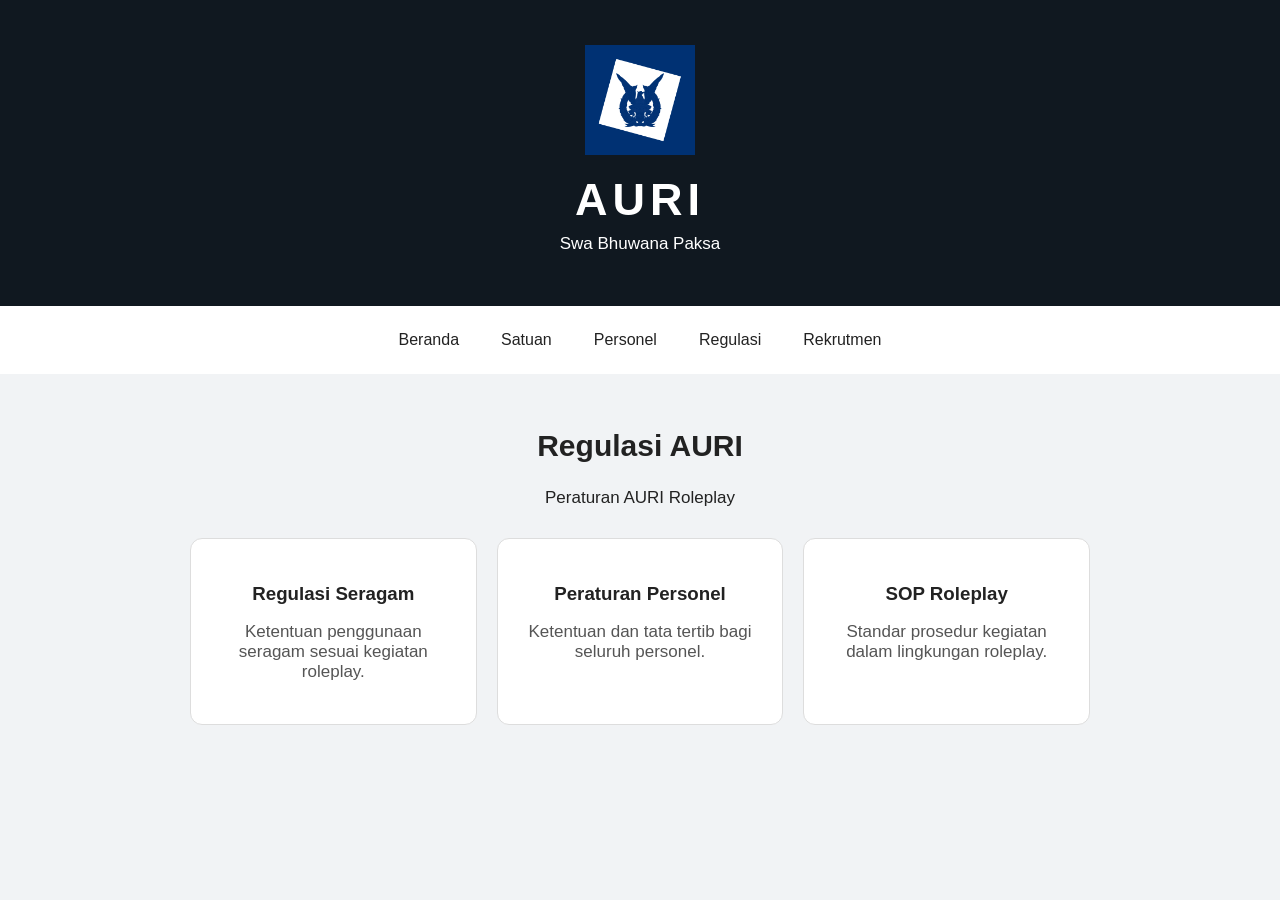
==== regulasi.html @ 10f44457 "Add files via upload" ====
<!DOCTYPE html>
<html lang="id">

<head>
    <meta charset="UTF-8">
    <meta name="viewport" content="width=device-width, initial-scale=1.0">

    <title>Regulasi | AURI Roleplay</title>

    <link rel="stylesheet" href="style.css">
</head>

<body>

<header>

    <img src="logo-auri.png" alt="Logo AURI" class="logo-auri">

    <h1>AURI</h1>

    <p>Swa Bhuwana Paksa</p>

</header>

<nav>
    <a href="index.html">Beranda</a>
    <a href="satuan.html">Satuan</a>
    <a href="personel.html">Personel</a>
    <a href="regulasi.html">Regulasi</a>
    <a href="rekrutmen.html">Rekrutmen</a>
</nav>

<main>

    <h2>Regulasi AURI</h2>

    <p>Peraturan AURI Roleplay</p>

    <div class="regulasi-container">

        <div class="regulasi-card">
            <h3>Regulasi Seragam</h3>
            <p>
                Ketentuan penggunaan seragam
                sesuai kegiatan roleplay.
            </p>
        </div>

        <div class="regulasi-card">
            <h3>Peraturan Personel</h3>
            <p>
                Ketentuan dan tata tertib
                bagi seluruh personel.
            </p>
        </div>

        <div class="regulasi-card">
            <h3>SOP Roleplay</h3>
            <p>
                Standar prosedur kegiatan
                dalam lingkungan roleplay.
            </p>
        </div>

    </div>

</main>

</body>
</html>
---- style.css ----
* {
    box-sizing: border-box;
}

body {
    margin: 0;
    font-family: Arial, sans-serif;
    background: #f1f3f5;
    color: #222;
}


/* HEADER */

header {
    text-align: center;
    padding: 45px 20px 35px;
    background: #101820;
    color: white;
}

header h1 {
    font-size: 45px;
    margin: 0;
    letter-spacing: 5px;
}

header p {
    font-size: 17px;
    margin-top: 8px;
}

.logo-auri {
    width: 110px;
    height: 110px;
    object-fit: contain;
    margin-bottom: 15px;
}


/* NAVBAR */

nav {
    display: flex;
    justify-content: center;
    gap: 10px;
    padding: 15px;
    background: white;
    flex-wrap: wrap;
}

nav a {
    text-decoration: none;
    color: #222 !important;
    padding: 10px 16px;
    border-radius: 6px;
}

nav a:hover {
    background: #e5e7eb;
}


/* MAIN */

main {
    text-align: center;
    padding: 30px 20px;
}

main h2 {
    font-size: 30px;
}

main p {
    font-size: 17px;
}


/* SATUAN */

.satuan {
    padding: 50px 20px;
    background: white;
    text-align: center;
}

.satuan-container {
    display: grid;
    grid-template-columns: repeat(auto-fit, minmax(220px, 1fr));
    gap: 20px;
    max-width: 1000px;
    margin: 30px auto;
}

.satuan-card {
    background: #f8fafc;
    border: 1px solid #ddd;
    border-radius: 12px;
    padding: 25px;
}

.satuan-card h3 {
    font-size: 22px;
    margin-bottom: 10px;
    color: #222;
}

.satuan-card p {
    font-size: 15px;
    color: #555;
}


/* PERSONEL */

.personel {
    padding: 50px 20px;
    text-align: center;
    background: #f1f3f5;
}

.personel-container {
    display: grid;
    grid-template-columns: repeat(auto-fit, minmax(220px, 1fr));
    gap: 20px;
    max-width: 900px;
    margin: 30px auto;
}

.personel-card {
    background: white;
    border: 1px solid #ddd;
    border-radius: 12px;
    padding: 25px;
}

.personel-card h3 {
    margin-bottom: 10px;
}

.personel-card p {
    color: #555;
}


/* KEGIATAN */

.kegiatan {
    padding: 50px 20px;
    text-align: center;
    background: white;
}

.kegiatan-container {
    display: grid;
    grid-template-columns: repeat(auto-fit, minmax(220px, 1fr));
    gap: 20px;
    max-width: 900px;
    margin: 30px auto;
}

.kegiatan-card {
    background: #f5f6f7;
    border: 1px solid #ddd;
    border-radius: 12px;
    padding: 25px;
}

.kegiatan-card h3 {
    margin-bottom: 10px;
}

.kegiatan-card p {
    color: #555;
}


/* REGULASI */

.regulasi {
    padding: 50px 20px;
    text-align: center;
    background: #f1f3f5;
}

.regulasi-container {
    display: grid;
    grid-template-columns: repeat(auto-fit, minmax(220px, 1fr));
    gap: 20px;
    max-width: 900px;
    margin: 30px auto;
}

.regulasi-card {
    background: white;
    border: 1px solid #ddd;
    border-radius: 12px;
    padding: 25px;
}

.regulasi-card h3 {
    margin-bottom: 10px;
}

.regulasi-card p {
    color: #555;
}


/* REKRUTMEN */

.rekrutmen {
    padding: 60px 20px;
    text-align: center;
    background: #101820;
    color: white;
}

.rekrutmen-box {
    max-width: 600px;
    margin: 30px auto 0;
    padding: 30px;
    background: white;
    color: #222;
    border-radius: 12px;
}

.rekrutmen-box h3 {
    font-size: 24px;
}

.rekrutmen-box p {
    color: #555;
    line-height: 1.6;
}


/* TOMBOL */

.btn-rekrut {
    display: inline-block;
    margin-top: 15px;
    padding: 12px 22px;
    background: #101820;
    color: white !important;
    text-decoration: none;
    border-radius: 6px;
}

.btn-rekrut:hover {
    background: #263544;
}


/* STATISTIK */

.statistik {
    display: grid;
    grid-template-columns: repeat(3, 1fr);
    gap: 15px;
    max-width: 700px;
    margin: 30px auto;
}

.stat-card {
    background: white;
    border: 1px solid #ddd;
    border-radius: 10px;
    padding: 20px;
}

.stat-card h3 {
    font-size: 30px;
    margin: 0;
}

.stat-card p {
    margin: 8px 0 0;
    color: #555;
}


/* FORM REKRUTMEN */

form {
    max-width: 500px;
    margin: 30px auto;
    text-align: left;
}

form label {
    display: block;
    margin-top: 15px;
    margin-bottom: 6px;
    font-weight: bold;
}

form input,
form select {
    width: 100%;
    padding: 12px;
    border: 1px solid #ccc;
    border-radius: 6px;
    font-size: 15px;
}

form button {
    width: 100%;
    margin-top: 25px;
    padding: 12px;
    border: none;
    border-radius: 6px;
    background: #101820;
    color: white;
    font-size: 16px;
}


/* FOOTER */

footer {
    text-align: center;
    padding: 35px 20px;
    background: #0b1117;
    color: white;
}

footer h3 {
    margin: 0 0 10px;
}

footer p {
    margin: 6px 0;
    font-size: 14px;
}

footer .copyright {
    margin-top: 20px;
    color: #aaa;
    font-size: 12px;
}


/* MOBILE */

@media (max-width: 600px) {

    header h1 {
        font-size: 38px;
    }

    .logo-auri {
        width: 90px;
        height: 90px;
    }

    nav {
        gap: 3px;
    }

    nav a {
        font-size: 13px;
        padding: 8px 10px;
    }

    .statistik {
        grid-template-columns: 1fr;
        max-width: 300px;
    }

}
html {
    scroll-behavior: smooth;
}
.btn-discord {
    display: inline-block;
    margin-top: 15px;
    margin-left: 8px;
    padding: 12px 22px;
    background: #5865F2;
    color: white;
    text-decoration: none;
    border-radius: 6px;
}

.btn-discord:hover {
    opacity: 0.9;
}
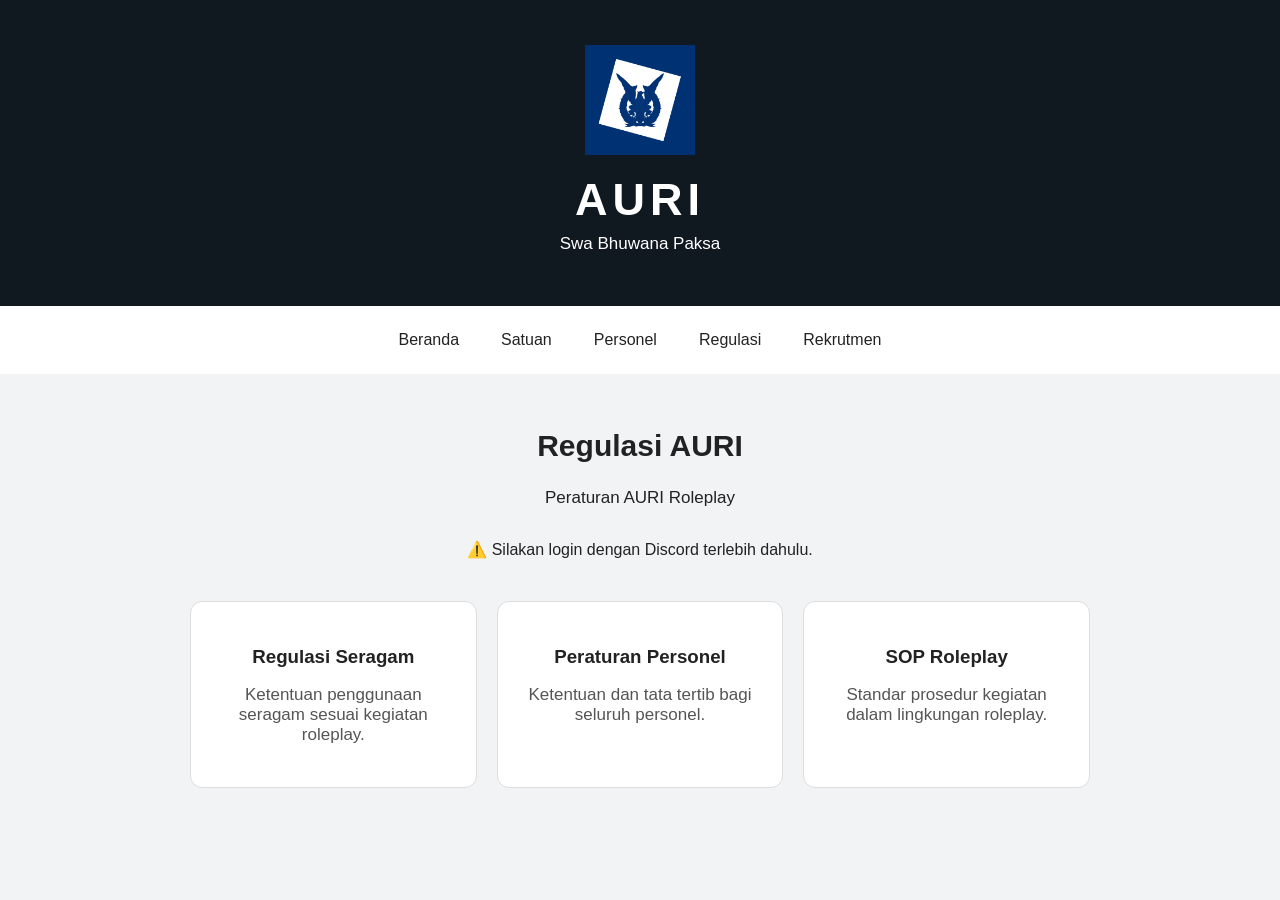
==== commit fafc4cf3: "Update regulasi.html" ====
--- a/regulasi.html
+++ b/regulasi.html
@@ -22,6 +22,7 @@
 
 </header>
 
+
 <nav>
     <a href="index.html">Beranda</a>
     <a href="satuan.html">Satuan</a>
@@ -30,41 +31,148 @@
     <a href="rekrutmen.html">Rekrutmen</a>
 </nav>
 
+
 <main>
 
     <h2>Regulasi AURI</h2>
 
     <p>Peraturan AURI Roleplay</p>
 
+
+    <!-- STATUS AKSES -->
+
+    <div
+        id="status-akses"
+        style="
+            margin: 20px 0;
+            padding: 12px;
+            border-radius: 10px;
+            text-align: center;
+        ">
+    </div>
+
+
+    <!-- REGULASI -->
+
     <div class="regulasi-container">
 
+
+        <!-- REGULASI SERAGAM -->
+
         <div class="regulasi-card">
+
             <h3>Regulasi Seragam</h3>
+
             <p>
                 Ketentuan penggunaan seragam
                 sesuai kegiatan roleplay.
             </p>
+
         </div>
 
+
+        <!-- PERATURAN PERSONEL -->
+
         <div class="regulasi-card">
+
             <h3>Peraturan Personel</h3>
+
             <p>
                 Ketentuan dan tata tertib
                 bagi seluruh personel.
             </p>
+
         </div>
 
+
+        <!-- SOP ROLEPLAY -->
+
         <div class="regulasi-card">
+
             <h3>SOP Roleplay</h3>
+
             <p>
                 Standar prosedur kegiatan
                 dalam lingkungan roleplay.
             </p>
+
         </div>
+
 
     </div>
 
 </main>
 
+
+<script>
+
+    // ========================================
+    // CEK AKSES DISCORD
+    // ========================================
+
+    const akses =
+        localStorage.getItem("discord_akses");
+
+    const username =
+        localStorage.getItem("discord_username");
+
+    const jabatan =
+        localStorage.getItem("discord_jabatan");
+
+
+    // ========================================
+    // ROLE PENGELOLA
+    // ========================================
+
+    const rolePengelola = [
+        "admin",
+        "panglima",
+        "wapang",
+        "ksau",
+        "wakasau"
+    ];
+
+
+    // ========================================
+    // STATUS AKSES
+    // ========================================
+
+    const status =
+        document.getElementById("status-akses");
+
+
+    if (!username) {
+
+        status.innerHTML =
+            "⚠️ Silakan login dengan Discord terlebih dahulu.";
+
+    } else if (rolePengelola.includes(akses)) {
+
+        status.innerHTML =
+            "<strong>✓ Mode Pengelola</strong><br>" +
+            "Login sebagai: " +
+            username +
+            "<br>" +
+            "Jabatan: " +
+            jabatan;
+
+    } else {
+
+        status.innerHTML =
+            "<strong>✓ Mode Anggota</strong><br>" +
+            "Login sebagai: " +
+            username +
+            "<br>" +
+            "Jabatan: " +
+            jabatan +
+            "<br><br>" +
+            "Kamu dapat melihat regulasi, tetapi tidak dapat mengelolanya.";
+
+    }
+
+</script>
+
+
 </body>
-</html>+
+</html>
